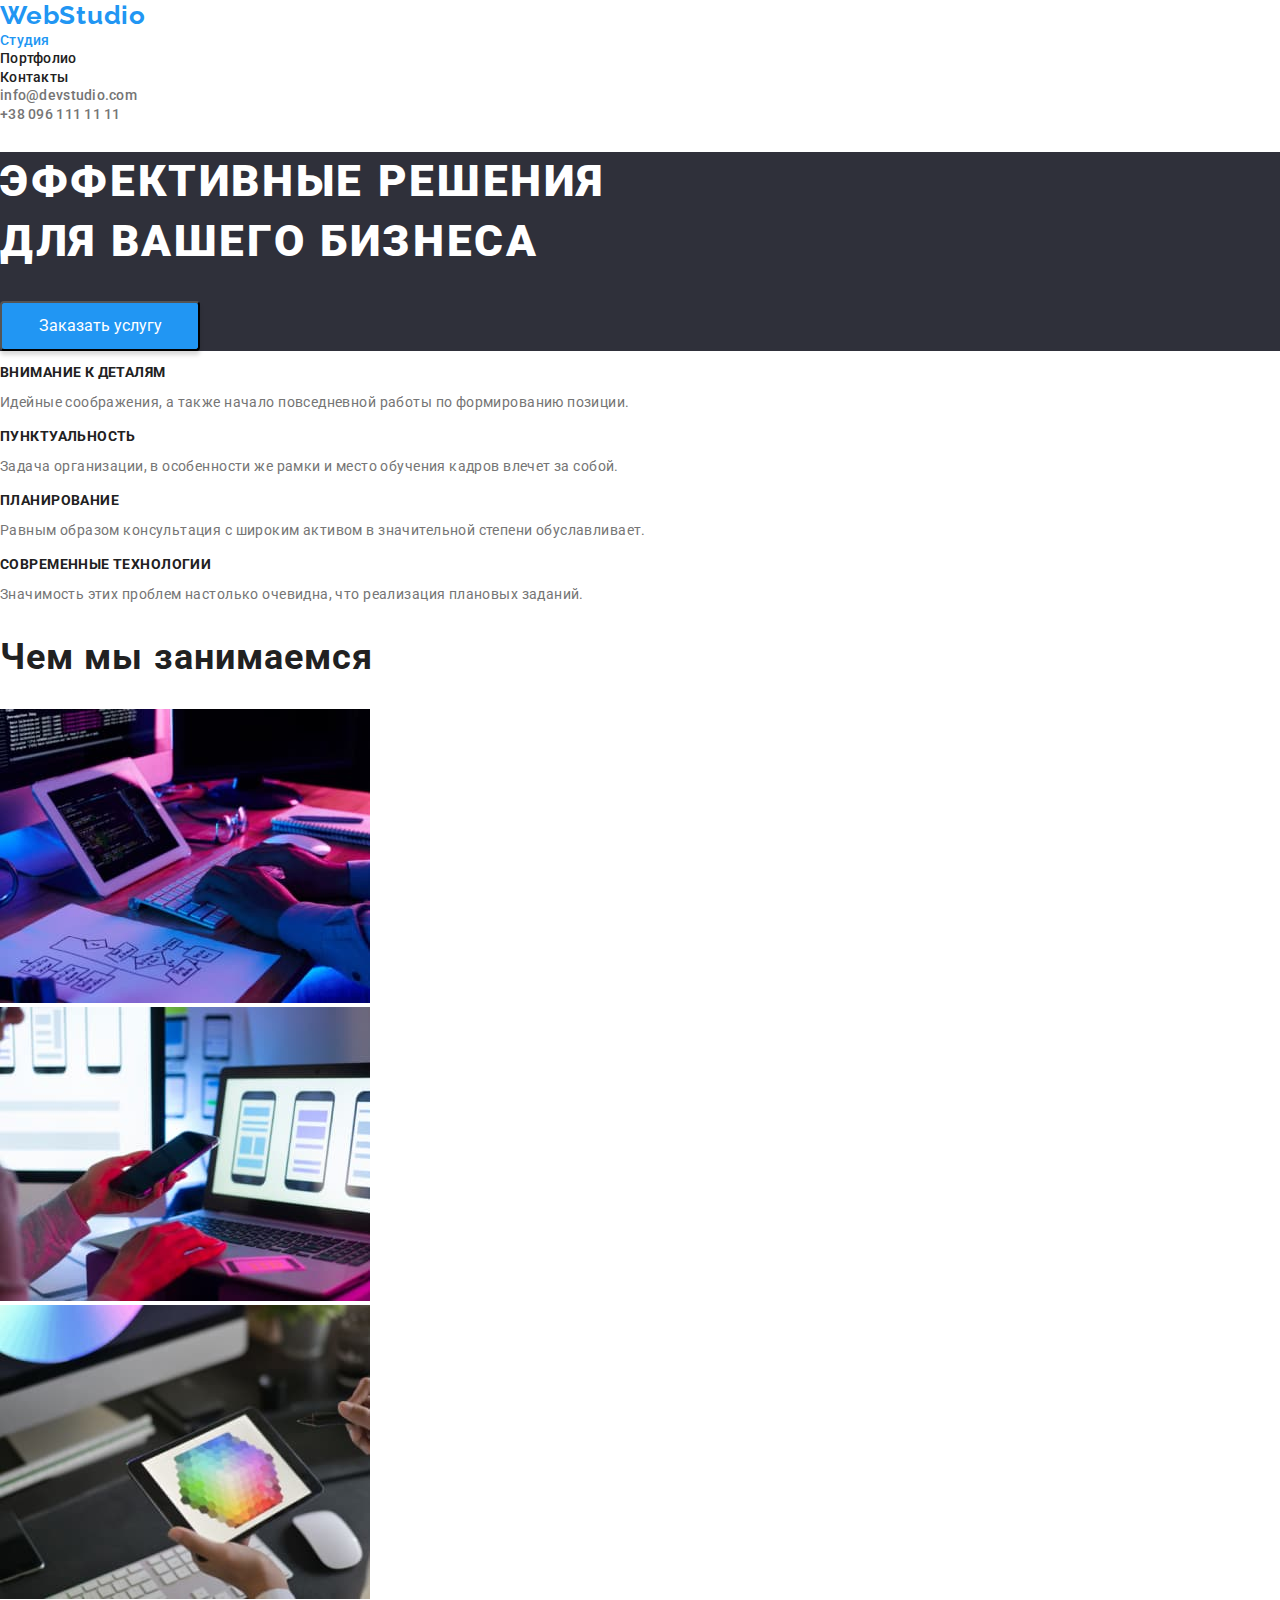
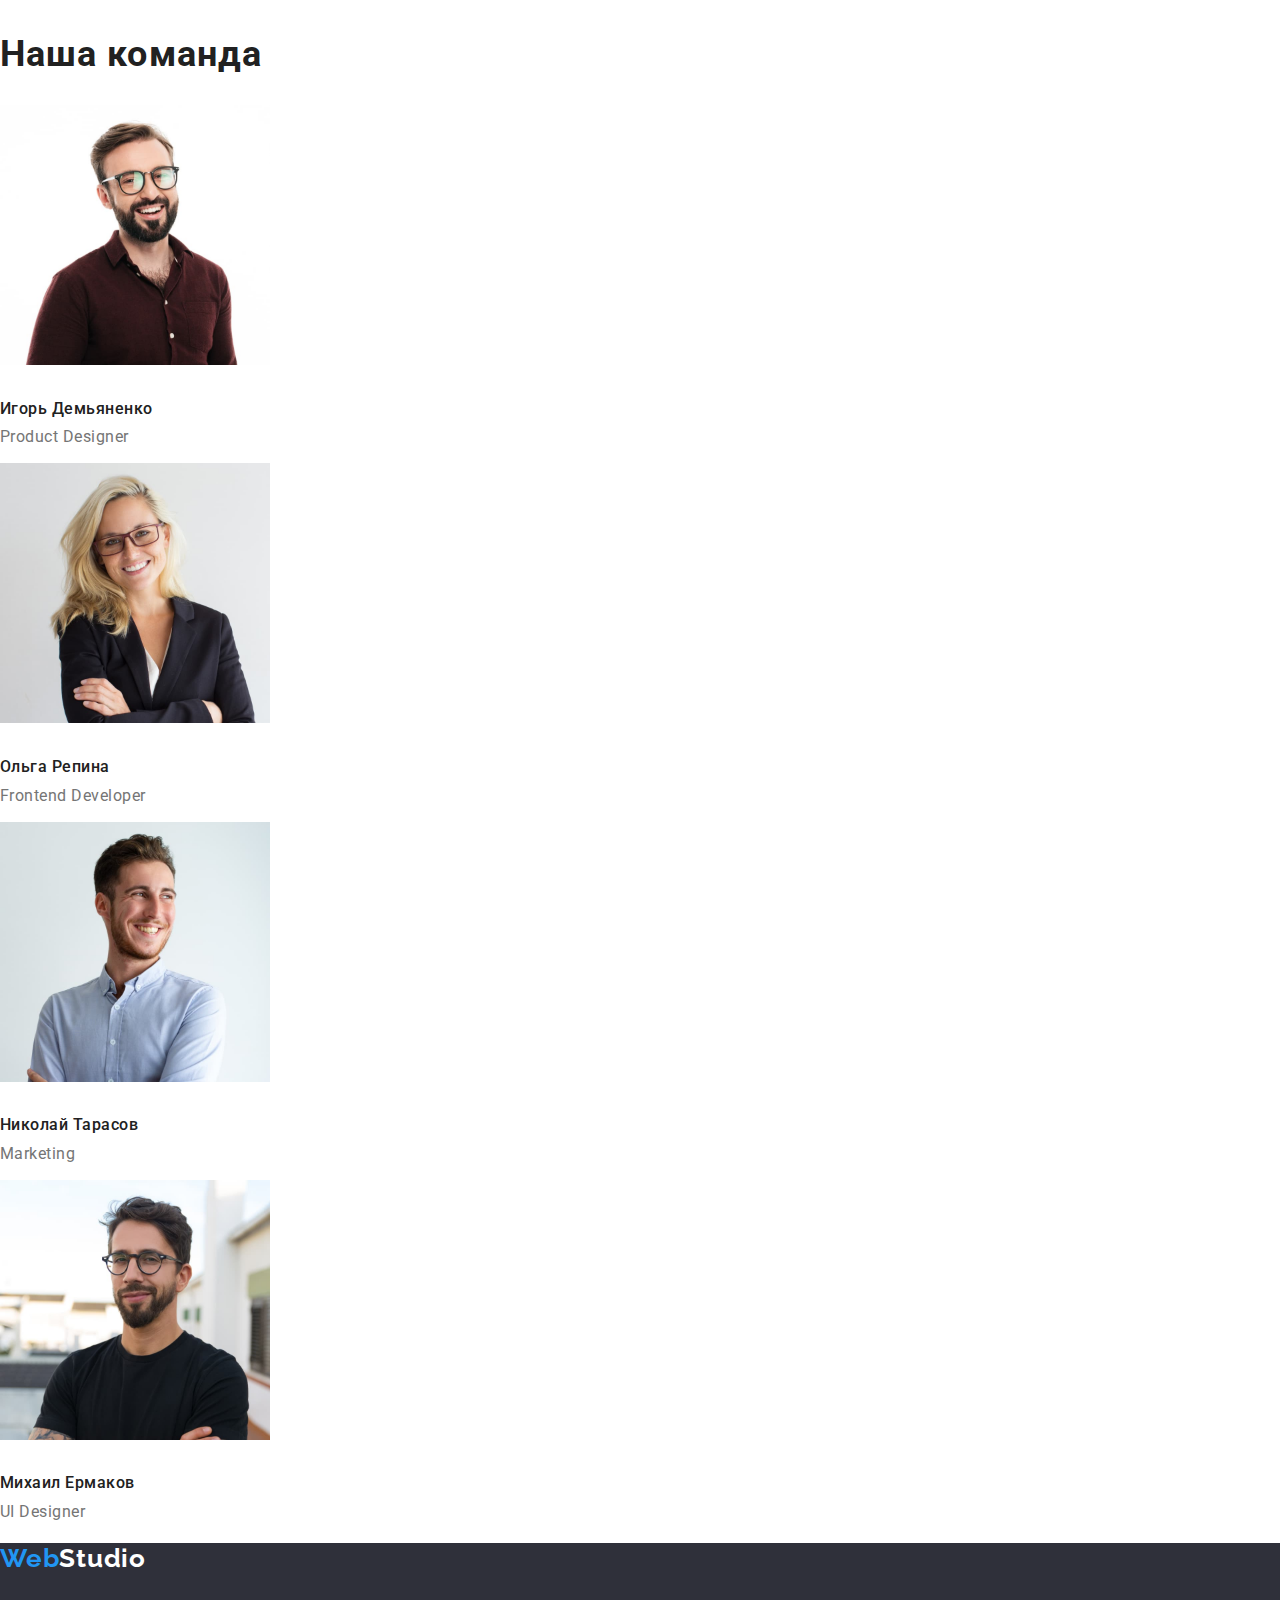
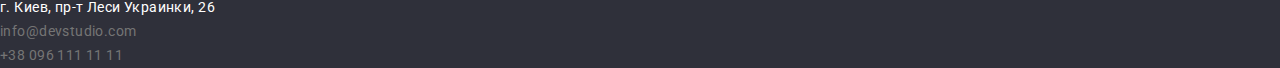
==== index.html @ 10989d40 "Копія роботи з hw-02" ====
<!DOCTYPE html>
<html lang="en">
<head>
    <meta charset="UTF-8">
    <meta http-equiv="X-UA-Compatible" content="IE=edge">
    <meta name="viewport" content="width=device-width, initial-scale=1.0">

    <title>Студія</title>
        <!-- Підключення стилів для нормалізації для всіх браузерів -->
    <link rel="stylesheet" href="https://cdnjs.cloudflare.com/ajax/libs/modern-normalize/1.1.0/modern-normalize.min.css">
        <!-- Підключення шрифтів -->
    <link rel="preconnect" href="https://fonts.googleapis.com">
    <link rel="preconnect" href="https://fonts.gstatic.com" crossorigin>
    <link href="https://fonts.googleapis.com/css2?family=Raleway:wght@700&family=Roboto:wght@400;500;700;900&display=swap"
        rel="stylesheet">
         <!-- Підключення стилів -->
    <link rel="stylesheet" href="./css/style.css">
</head>

<body>

    <header>
    <a href="#" class="logo"><span class="header-logo-decor">Web</span>Studio</a>
        <nav class="nav">
            <ul>
                <li><a href="./index.html" class="nav-link nav-link-active">Студия</a></li>
                <li><a href="./portfolio.html" class="nav-link">Портфолио</a></li>
                <li><a href="#" class="nav-link">Контакты</a></li>
            </ul>
        </nav>

        <ul class="contacts">
            <li><a href="mailto:info@devstudio.com" class="contacts-contact">info@devstudio.com</a></li>
            <li><a href="tel:+380961111111" class="contacts-contact">+38 096 111 11 11</a></li>
        </ul>
    </header>
    
    <main>
        <section class="baner">
            <h1 class="baner-title">Эффективные решения <br>для вашего бизнеса</h1>
            <button type="button" class="baner-button">Заказать услугу</button>
        </section>
        <section class="skills">
            <h2 class="none">Skills</h2>
            <ul>
                <li>
                    <h3 class="skills-title">Внимание к деталям</h3>
                    <p  class="skills-text">Идейные соображения, а также начало повседневной работы по формированию позиции.</p>
                </li>
                <li>
                    <h3 class="skills-title">Пунктуальность</h3>
                    <p class="skills-text">Задача организации, в особенности же рамки и место обучения кадров влечет за собой.</p>
                </li>
                <li>
                    <h3 class="skills-title">Планирование</h3>
                    <p class="skills-text">Равным образом консультация с широким активом в значительной степени обуславливает.</p>
                </li>
                <li>
                    <h3 class="skills-title">Современные технологии</h3>
                    <p class="skills-text">Значимость этих проблем настолько очевидна, что реализация плановых заданий.</p>
                </li>
            </ul>
        </section>
        <section class="what-we-do">
            <h2 class="what-we-do-title">Чем мы занимаемся</h2>
            <ul>
                <li class="what-we-do-img"><img src="images/index/programing.jpg" alt="Людина програмує за комп'ютером" width="370" /></li>
                <li class="what-we-do-img"><img src="images//index/computer.jpg" alt="Програмування за ноутбуком" width="370" /></li>
                <li class="what-we-do-img"><img src="images//index/draw.jpg" alt="Планшет" width="370" /></li>
            </ul>
        </section>
        <section class="we">
            <h2 class="we-title">Наша команда</h2>
            <ul>
                <li>
                        <img src="images//index/demyanenko.jpg" alt="Игорь Демьяненко" width="270" class="we-img"/>
                        <h3 class="we-name">Игорь Демьяненко</h3>
                        <p class="we-proffesion">Product Designer</p>
                </li>
                <li>
                        <img src="images//index/repina.jpg" alt="Ольга Репина" width="270" class="we-img"/>
                        <h3 class="we-name">Ольга Репина</h3>
                        <p class="we-proffesion">Frontend Developer</p>
                </li>
                <li>
                        <img src="images//index/tarasov.jpg" alt="Николай Тарасов" width="270" class="we-img"/>
                        <h3 class="we-name">Николай Тарасов</h3>
                        <p class="we-proffesion">Marketing</p>
                </li>
                <li>
                        <img src="images//index/yarmakov.jpg" alt="Михаил Ермаков" width="270" class="we-img"/>
                        <h3 class="we-name">Михаил Ермаков</h3>
                        <p class="we-proffesion">UI Designer</p>
                </li>
            </ul>
        </section>
    </main>

    <footer>
          <h2 class="footer-logo"><span class="footer-logo-decor">Web</span>Studio</h2>
        <address class="address">
            <ul>
                <li><a href="#" class="address-post">г. Киев, пр-т Леси Украинки, 26</a></li>
                <li><a href="mailto:info@devstudio.com" class="address-email">info@devstudio.com</a></li>
                <li><a href="tel:+380961111111" class="address-tel">+38 096 111 11 11</a></li>
            </ul>
        </address>
    </footer>

</body>

</html>
---- css/style.css ----
/* Загальні налуштування для всієї сторінки */
:root {
  --text-color: #212121;
  --hover-color: #2196f3;
  --second-color: #757575;
  --background-color: #2f303a;
  --wait: #ffffff;
  --buttom-color: #f5f4fa;
}

ul {
  padding: 0;
  margin: 0px;
}

li {
  list-style-type: none;
}

body {
  font-family: Roboto;
  color: var(--text-color);
}

/* header */

.logo {
  text-decoration: none;
  font-family: Raleway;
  font-size: 26px;
  font-weight: 700;
  line-height: 1.19;
  letter-spacing: 0.03em;
  color: var(--text-color);
}

.header-logo-decor {
  color: var(--hover-color);
}

.logo:hover,
:focus {
  color: var(--hover-color);
}

.nav-link {
  text-decoration: none;
  font-weight: 500;
  font-size: 14px;
  line-height: 1.14;
  color: var(--text-color);
  letter-spacing: 0.02em;
}

.nav-link:hover,
:focus {
  color: var(--hover-color);
}

.nav-link-active {
  color: var(--hover-color);
}

.contacts-contact {
  text-decoration: none;
  font-weight: 500;
  font-size: 14px;
  line-height: 1.14;
  color: var(--second-color);
  letter-spacing: 0.02em;
}

.contacts-contact:hover {
  color: var(--hover-color);
}

.contacts-contact:focus {
  color: var(--hover-color);
}

/* section baner */
.baner-title {
  color: var(--wait);
  background-color: var(--background-color);
  font-weight: 900;
  font-size: 44px;
  line-height: 1.36;
  letter-spacing: 0.06em;
  text-transform: uppercase;
}

.baner {
  background-color: var(--background-color);
}

.baner-button {
  font-family: roboto;
  background-color: var(--hover-color);
  color: var(--wait);
  width: 200px;
  height: 50px;
  box-shadow: 0px 4px 4px rgba(0, 0, 0, 0.15);
  border-radius: 4px;
  cursor: pointer;
}

.baner-button:hover,
:focus {
  color: var(--second-color);
}

/* section skills */

/* ЗГОДОМ ТРЕБА ЗАМІНИТИ!!!! */
.none {
  display: none;
}

.skills-title {
  margin-bottom: 10px;
  font-weight: 700;
  font-size: 14px;
  line-height: 1.14;
  color: var(--text-color-color);
  letter-spacing: 0.03em;
  text-transform: uppercase;
}

.skills-text {
  margin-top: 0px;
  font-weight: normal;
  font-size: 14px;
  line-height: 1.71;
  letter-spacing: 0.03em;
  color: var(--second-color);
}

/* section what-we-do */
.what-we-do-title {
  font-weight: 700;
  font-size: 36px;
  line-height: 1.16;
  letter-spacing: 0.03em;
}

/* section we */
.we-title {
  font-weight: 700;
  font-size: 36px;
  line-height: 1.16;
  letter-spacing: 0.03em;
}

.we-img {
  margin-bottom: 30px;
}

.we-name {
  margin-top: 0;
  margin-bottom: 10px;
  font-weight: 500;
  font-size: 16px;
  line-height: 1.18;
  letter-spacing: 0.03em;
  color: var(--text-color);
}

.we-proffesion {
  margin-top: 0;
  font-size: 16px;
  line-height: 1.18;
  letter-spacing: 0.03em;
  color: var(--second-color);
}

/* footer для всіх сторінок*/
footer {
  background-color: var(--background-color);
}
.footer-logo {
  color: var(--wait);
  font-family: Raleway;
  font-weight: 700;
  font-size: 26px;
  line-height: 1.19;
  letter-spacing: 0.03em;
}

.footer-logo-decor {
  color: var(--hover-color);
}

.address-post {
  font-style: normal;
  text-decoration: none;
  font-size: 14px;
  line-height: 1.71;
  letter-spacing: 0.03em;
  color: var(--wait);
}

.address-email,
.address-tel {
  font-style: normal;
  text-decoration: none;
  font-weight: normal;
  font-size: 14px;
  line-height: 1.71;
  letter-spacing: 0.03em;
  color: var(--second-color);
}

.address-email:hover,
.address-tel:hover,
.address-post:hover {
  color: var(--hover-color);
}

.address-email:focus,
.address-tel:focus,
.address-post:focus {
  color: var(--hover-color);
}

/* СТОРІНКА PORTFOLIO */

/* section buttons */
.buttons-button {
  border: 0;
  background-color: var(--buttom-color);
  border-radius: 4px;
  cursor: pointer;
  font-weight: 500;
  font-size: 16px;
  line-height: 1.62;
  letter-spacing: 0.03em;
}

.buttons-button:hover,
:focus {
  background-color: var(--hover-color);
  color: var(--wait);
}

/* section exemples*/
.exemples-title {
  font-weight: 700;
  font-size: 18px;
  line-height: 2;
  letter-spacing: 0.06em;
  color: var(--text-color);
}

.exempel-type {
  font-size: 16px;
  line-height: 1.87;
  letter-spacing: 0.03em;
  color: var(--second-color);
}
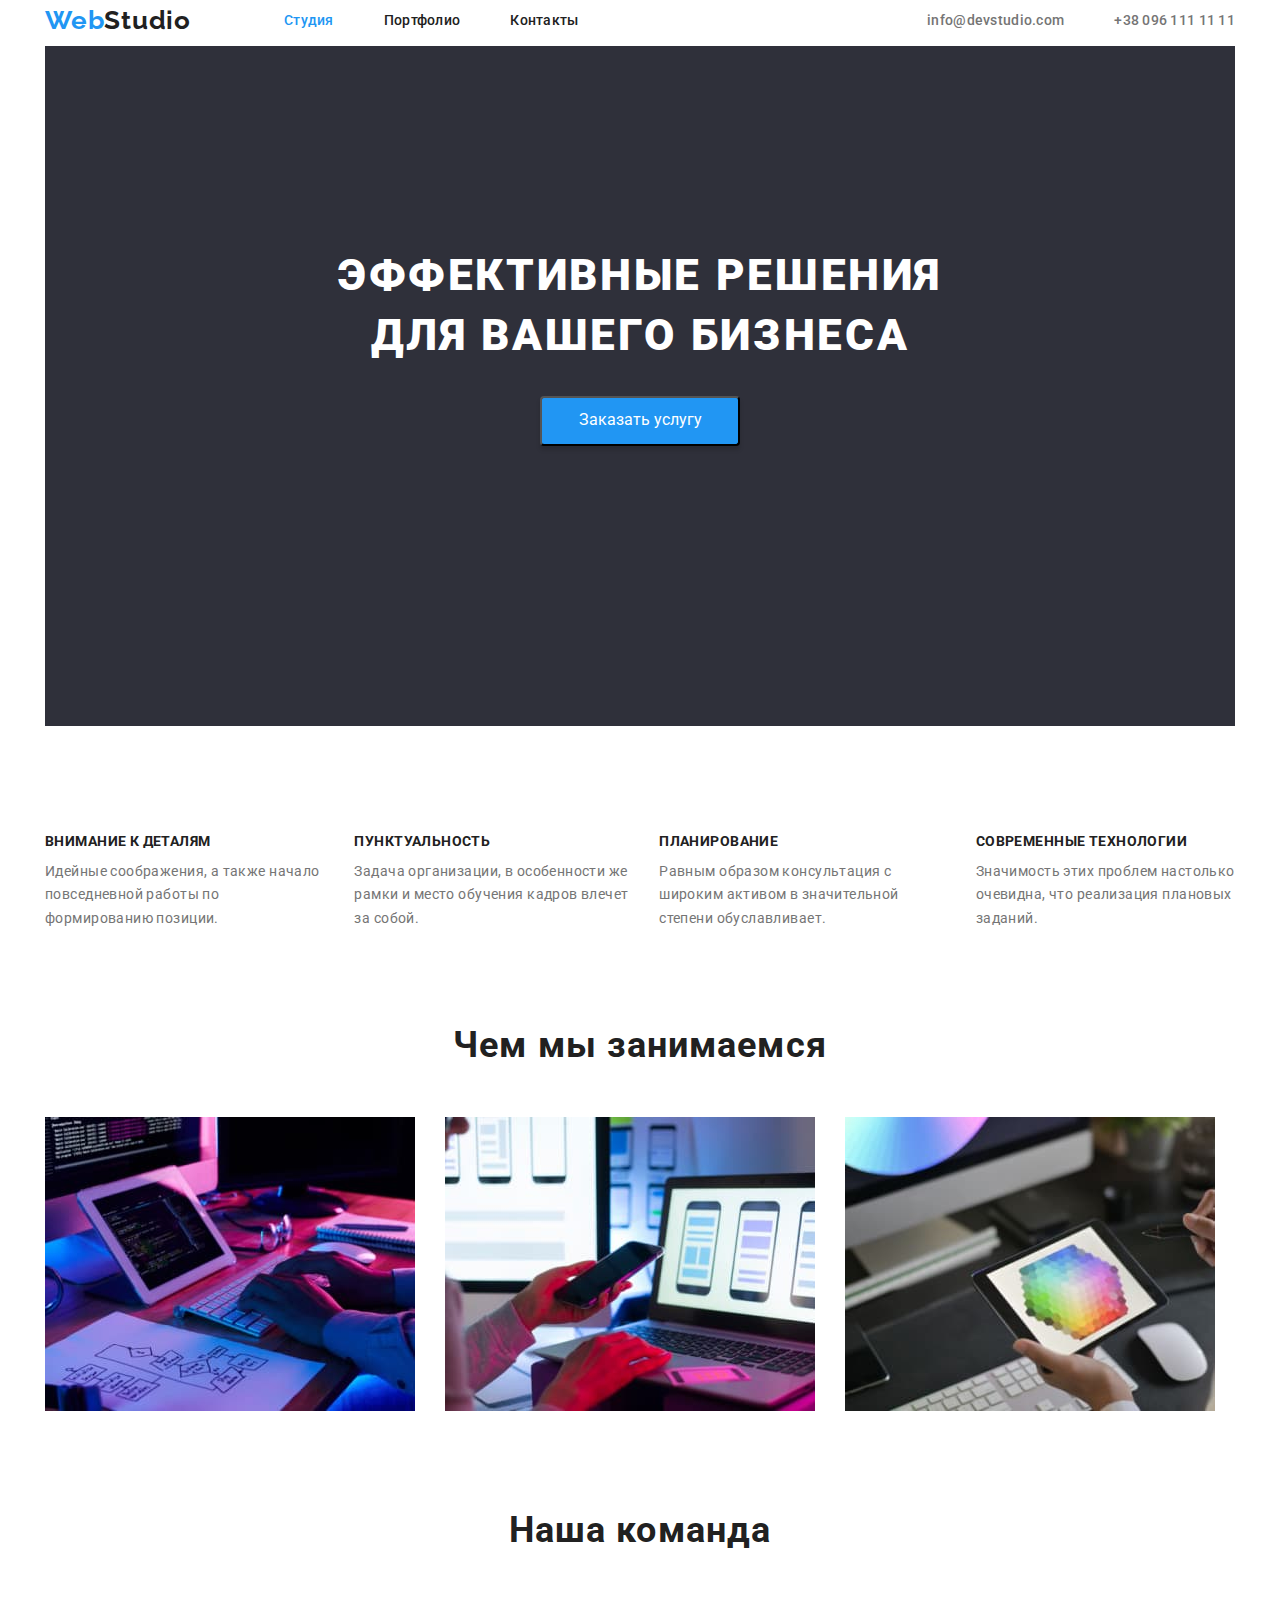
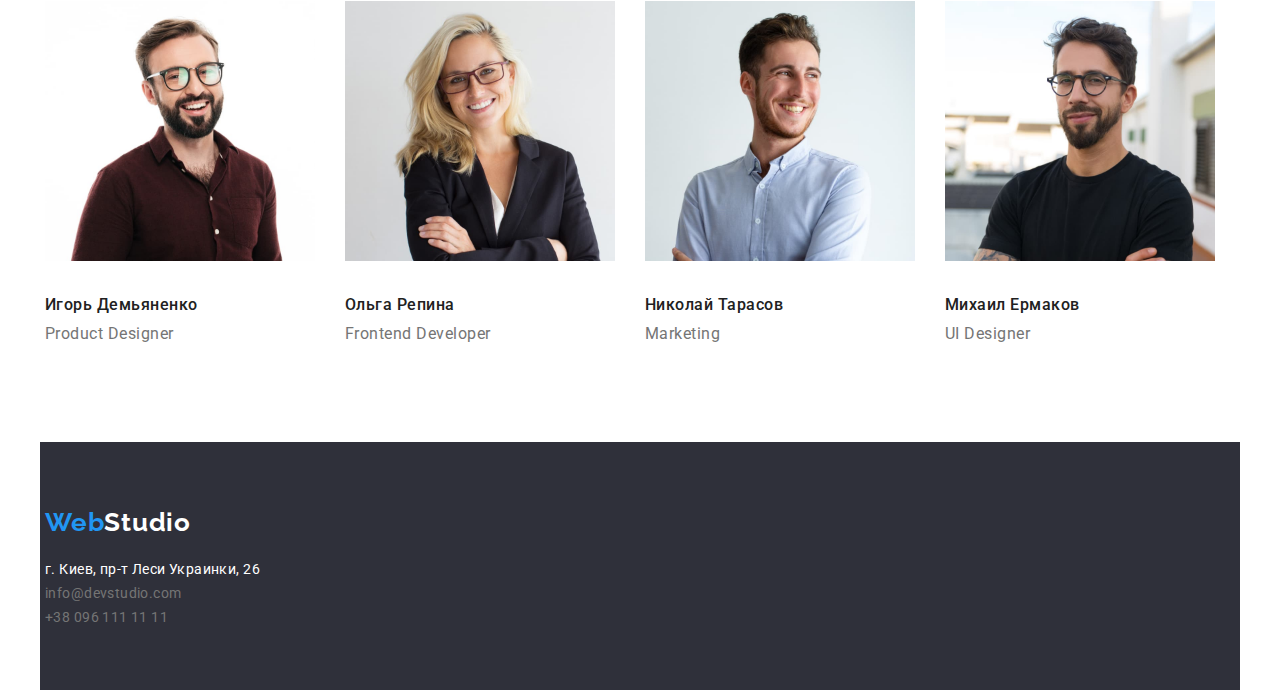
==== commit 9fecfacc: "Блочна модель" ====
--- a/index.html
+++ b/index.html
@@ -20,42 +20,51 @@
 <body>
 
     <header>
-    <a href="#" class="logo"><span class="header-logo-decor">Web</span>Studio</a>
-        <nav class="nav">
-            <ul>
-                <li><a href="./index.html" class="nav-link nav-link-active">Студия</a></li>
-                <li><a href="./portfolio.html" class="nav-link">Портфолио</a></li>
-                <li><a href="#" class="nav-link">Контакты</a></li>
+        <div class="conteiner-nav conteiner">
+
+            <a href="#" class="logo"><span class="header-logo-decor">Web</span>Studio</a>
+        
+            <nav class="nav">
+                <ul class="nav-list">
+                    <li class="nav-list-item"><a href="./index.html" class="nav-link nav-link-active">Студия</a></li>
+                    <li class="nav-list-item"><a href="./portfolio.html" class="nav-link">Портфолио</a></li>
+                    <li class="nav-list-item"><a href="#" class="nav-link">Контакты</a></li>
+                </ul>
+            </nav>
+            
+            <ul class="contacts">
+                <li class="item"><a href="mailto:info@devstudio.com" class="contacts-contact">info@devstudio.com</a></li>
+                <li class="item"><a href="tel:+380961111111" class="contacts-contact">+38 096 111 11 11</a></li>
             </ul>
-        </nav>
 
-        <ul class="contacts">
-            <li><a href="mailto:info@devstudio.com" class="contacts-contact">info@devstudio.com</a></li>
-            <li><a href="tel:+380961111111" class="contacts-contact">+38 096 111 11 11</a></li>
-        </ul>
+        </div>
     </header>
     
-    <main>
+    <main class="conteiner">
         <section class="baner">
-            <h1 class="baner-title">Эффективные решения <br>для вашего бизнеса</h1>
-            <button type="button" class="baner-button">Заказать услугу</button>
+
+            <div class="baner-conteiner">
+                <h1 class="baner-title">Эффективные решения <br>для вашего бизнеса</h1>
+                <button type="button" class="baner-button">Заказать услугу</button>
+            </div>
+            
         </section>
         <section class="skills">
             <h2 class="none">Skills</h2>
-            <ul>
-                <li>
+            <ul class="skills-list">
+                <li class="skills-item">
                     <h3 class="skills-title">Внимание к деталям</h3>
                     <p  class="skills-text">Идейные соображения, а также начало повседневной работы по формированию позиции.</p>
                 </li>
-                <li>
+                <li class="skills-item">
                     <h3 class="skills-title">Пунктуальность</h3>
                     <p class="skills-text">Задача организации, в особенности же рамки и место обучения кадров влечет за собой.</p>
                 </li>
-                <li>
+                <li class="skills-item">
                     <h3 class="skills-title">Планирование</h3>
                     <p class="skills-text">Равным образом консультация с широким активом в значительной степени обуславливает.</p>
                 </li>
-                <li>
+                <li class="skills-item">
                     <h3 class="skills-title">Современные технологии</h3>
                     <p class="skills-text">Значимость этих проблем настолько очевидна, что реализация плановых заданий.</p>
                 </li>
@@ -63,7 +72,7 @@
         </section>
         <section class="what-we-do">
             <h2 class="what-we-do-title">Чем мы занимаемся</h2>
-            <ul>
+            <ul class="what-we-do-list">
                 <li class="what-we-do-img"><img src="images/index/programing.jpg" alt="Людина програмує за комп'ютером" width="370" /></li>
                 <li class="what-we-do-img"><img src="images//index/computer.jpg" alt="Програмування за ноутбуком" width="370" /></li>
                 <li class="what-we-do-img"><img src="images//index/draw.jpg" alt="Планшет" width="370" /></li>
@@ -71,23 +80,23 @@
         </section>
         <section class="we">
             <h2 class="we-title">Наша команда</h2>
-            <ul>
-                <li>
+            <ul class="we-list">
+                <li class="we-list-item">
                         <img src="images//index/demyanenko.jpg" alt="Игорь Демьяненко" width="270" class="we-img"/>
                         <h3 class="we-name">Игорь Демьяненко</h3>
                         <p class="we-proffesion">Product Designer</p>
                 </li>
-                <li>
+                <li class="we-list-item">
                         <img src="images//index/repina.jpg" alt="Ольга Репина" width="270" class="we-img"/>
                         <h3 class="we-name">Ольга Репина</h3>
                         <p class="we-proffesion">Frontend Developer</p>
                 </li>
-                <li>
+                <li class="we-list-item">
                         <img src="images//index/tarasov.jpg" alt="Николай Тарасов" width="270" class="we-img"/>
                         <h3 class="we-name">Николай Тарасов</h3>
                         <p class="we-proffesion">Marketing</p>
                 </li>
-                <li>
+                <li class="we-list-item">
                         <img src="images//index/yarmakov.jpg" alt="Михаил Ермаков" width="270" class="we-img"/>
                         <h3 class="we-name">Михаил Ермаков</h3>
                         <p class="we-proffesion">UI Designer</p>
@@ -97,14 +106,16 @@
     </main>
 
     <footer>
-          <h2 class="footer-logo"><span class="footer-logo-decor">Web</span>Studio</h2>
-        <address class="address">
-            <ul>
-                <li><a href="#" class="address-post">г. Киев, пр-т Леси Украинки, 26</a></li>
-                <li><a href="mailto:info@devstudio.com" class="address-email">info@devstudio.com</a></li>
-                <li><a href="tel:+380961111111" class="address-tel">+38 096 111 11 11</a></li>
-            </ul>
-        </address>
+        <div class="footer conteiner">
+            <h2 class="footer-logo"><span class="footer-logo-decor">Web</span>Studio</h2>
+            <address class="address">
+                <ul>
+                    <li><a href="#" class="address-post">г. Киев, пр-т Леси Украинки, 26</a></li>
+                    <li><a href="mailto:info@devstudio.com" class="address-email">info@devstudio.com</a></li>
+                    <li><a href="tel:+380961111111" class="address-tel">+38 096 111 11 11</a></li>
+                </ul>
+            </address>
+        </div>
     </footer>
 
 </body>
--- a/css/style.css
+++ b/css/style.css
@@ -18,19 +18,42 @@
 }
 
 body {
-  font-family: Roboto;
-  color: var(--text-color);
+  font-family: "Roboto";
+  color: var(--text-color);
+}
+
+h1,
+h2,
+h2,
+p,
+ul,
+a {
+  margin: 0;
+  padding: 0;
+}
+
+.conteiner {
+  max-width: 1200px;
+  padding: 5px;
+  margin-left: auto;
+  margin-right: auto;
 }
 
 /* header */
 
+.conteiner-nav {
+  display: flex;
+  align-items: center;
+}
+
 .logo {
   text-decoration: none;
-  font-family: Raleway;
+  font-family: "Raleway";
   font-size: 26px;
   font-weight: 700;
   line-height: 1.19;
   letter-spacing: 0.03em;
+
   color: var(--text-color);
 }
 
@@ -43,17 +66,27 @@
   color: var(--hover-color);
 }
 
+.nav-list {
+  display: flex;
+  margin-left: 93px;
+}
+
+.nav-list-item + .nav-list-item {
+  margin-left: 50px;
+}
+
 .nav-link {
   text-decoration: none;
   font-weight: 500;
   font-size: 14px;
   line-height: 1.14;
-  color: var(--text-color);
   letter-spacing: 0.02em;
+  color: var(--text-color);
 }
 
 .nav-link:hover,
 :focus {
+  /* background-color: var(--hover-color); */
   color: var(--hover-color);
 }
 
@@ -61,6 +94,15 @@
   color: var(--hover-color);
 }
 
+.contacts {
+  display: flex;
+  margin-left: auto;
+}
+
+.contacts .item + .item {
+  margin-left: 50px;
+}
+
 .contacts-contact {
   text-decoration: none;
   font-weight: 500;
@@ -70,16 +112,27 @@
   letter-spacing: 0.02em;
 }
 
-.contacts-contact:hover {
-  color: var(--hover-color);
-}
-
-.contacts-contact:focus {
+.contacts-contact:hover,
+:focus {
   color: var(--hover-color);
 }
 
 /* section baner */
+
+.baner {
+  background-color: var(--background-color);
+  text-align: center;
+}
+
+.baner-conteiner {
+  justify-content: center;
+  padding-top: 200px;
+  padding-bottom: 280px;
+}
+
 .baner-title {
+  margin-bottom: 30px;
+
   color: var(--wait);
   background-color: var(--background-color);
   font-weight: 900;
@@ -89,16 +142,14 @@
   text-transform: uppercase;
 }
 
-.baner {
-  background-color: var(--background-color);
-}
-
 .baner-button {
+  width: 200px;
+  height: 50px;
+
   font-family: roboto;
   background-color: var(--hover-color);
   color: var(--wait);
-  width: 200px;
-  height: 50px;
+
   box-shadow: 0px 4px 4px rgba(0, 0, 0, 0.15);
   border-radius: 4px;
   cursor: pointer;
@@ -116,6 +167,18 @@
   display: none;
 }
 
+.skills-list {
+  display: flex;
+  padding-top: 94px;
+  padding-bottom: 94px;
+
+  justify-content: center;
+}
+
+.skills-item + .skills-item {
+  margin-left: 30px;
+}
+
 .skills-title {
   margin-bottom: 10px;
   font-weight: 700;
@@ -136,7 +199,22 @@
 }
 
 /* section what-we-do */
+.what-we-do {
+  padding-bottom: 94px;
+}
+
+.what-we-do-list {
+  display: flex;
+}
+
+.what-we-do-img + .what-we-do-img {
+  margin-left: 30px;
+}
+
 .what-we-do-title {
+  text-align: center;
+  margin-bottom: 50px;
+
   font-weight: 700;
   font-size: 36px;
   line-height: 1.16;
@@ -144,14 +222,28 @@
 }
 
 /* section we */
+
 .we-title {
   font-weight: 700;
   font-size: 36px;
   line-height: 1.16;
   letter-spacing: 0.03em;
+  text-align: center;
+
+  margin-bottom: 50px;
+}
+
+.we-list {
+  display: flex;
+  padding-bottom: 94px;
+}
+
+.we-list-item + .we-list-item {
+  margin-left: 30px;
 }
 
 .we-img {
+  width: 270px;
   margin-bottom: 30px;
 }
 
@@ -174,8 +266,9 @@
 }
 
 /* footer для всіх сторінок*/
-footer {
+.footer {
   background-color: var(--background-color);
+  padding-bottom: 60px;
 }
 .footer-logo {
   color: var(--wait);
@@ -184,6 +277,9 @@
   font-size: 26px;
   line-height: 1.19;
   letter-spacing: 0.03em;
+
+  margin-top: 60px;
+  margin-bottom: 20px;
 }
 
 .footer-logo-decor {
@@ -211,20 +307,18 @@
 }
 
 .address-email:hover,
+:focus,
 .address-tel:hover,
-.address-post:hover {
-  color: var(--hover-color);
-}
-
-.address-email:focus,
-.address-tel:focus,
-.address-post:focus {
+:focus,
+.address-post:hover,
+:focus {
   color: var(--hover-color);
 }
 
 /* СТОРІНКА PORTFOLIO */
 
 /* section buttons */
+
 .buttons-button {
   border: 0;
   background-color: var(--buttom-color);
@@ -242,6 +336,17 @@
   color: var(--wait);
 }
 
+.buttons-list {
+  display: flex;
+  justify-content: center;
+  padding-top: 94px;
+  padding-bottom: 94px;
+}
+
+.button-item + .button-item {
+  margin-left: 8px;
+}
+
 /* section exemples*/
 .exemples-title {
   font-weight: 700;
@@ -251,9 +356,24 @@
   color: var(--text-color);
 }
 
+.exemples-list {
+  display: flex;
+  flex-wrap: wrap;
+  margin-left: -30px;
+  margin-top: -30px;
+  list-style: none;
+  padding: 0;
+}
+
 .exempel-type {
   font-size: 16px;
   line-height: 1.87;
   letter-spacing: 0.03em;
   color: var(--second-color);
 }
+
+.exemples-item {
+  margin-left: 30px;
+  margin-top: 30px;
+  flex-basis: calc((100% - 90px) / 3);
+}
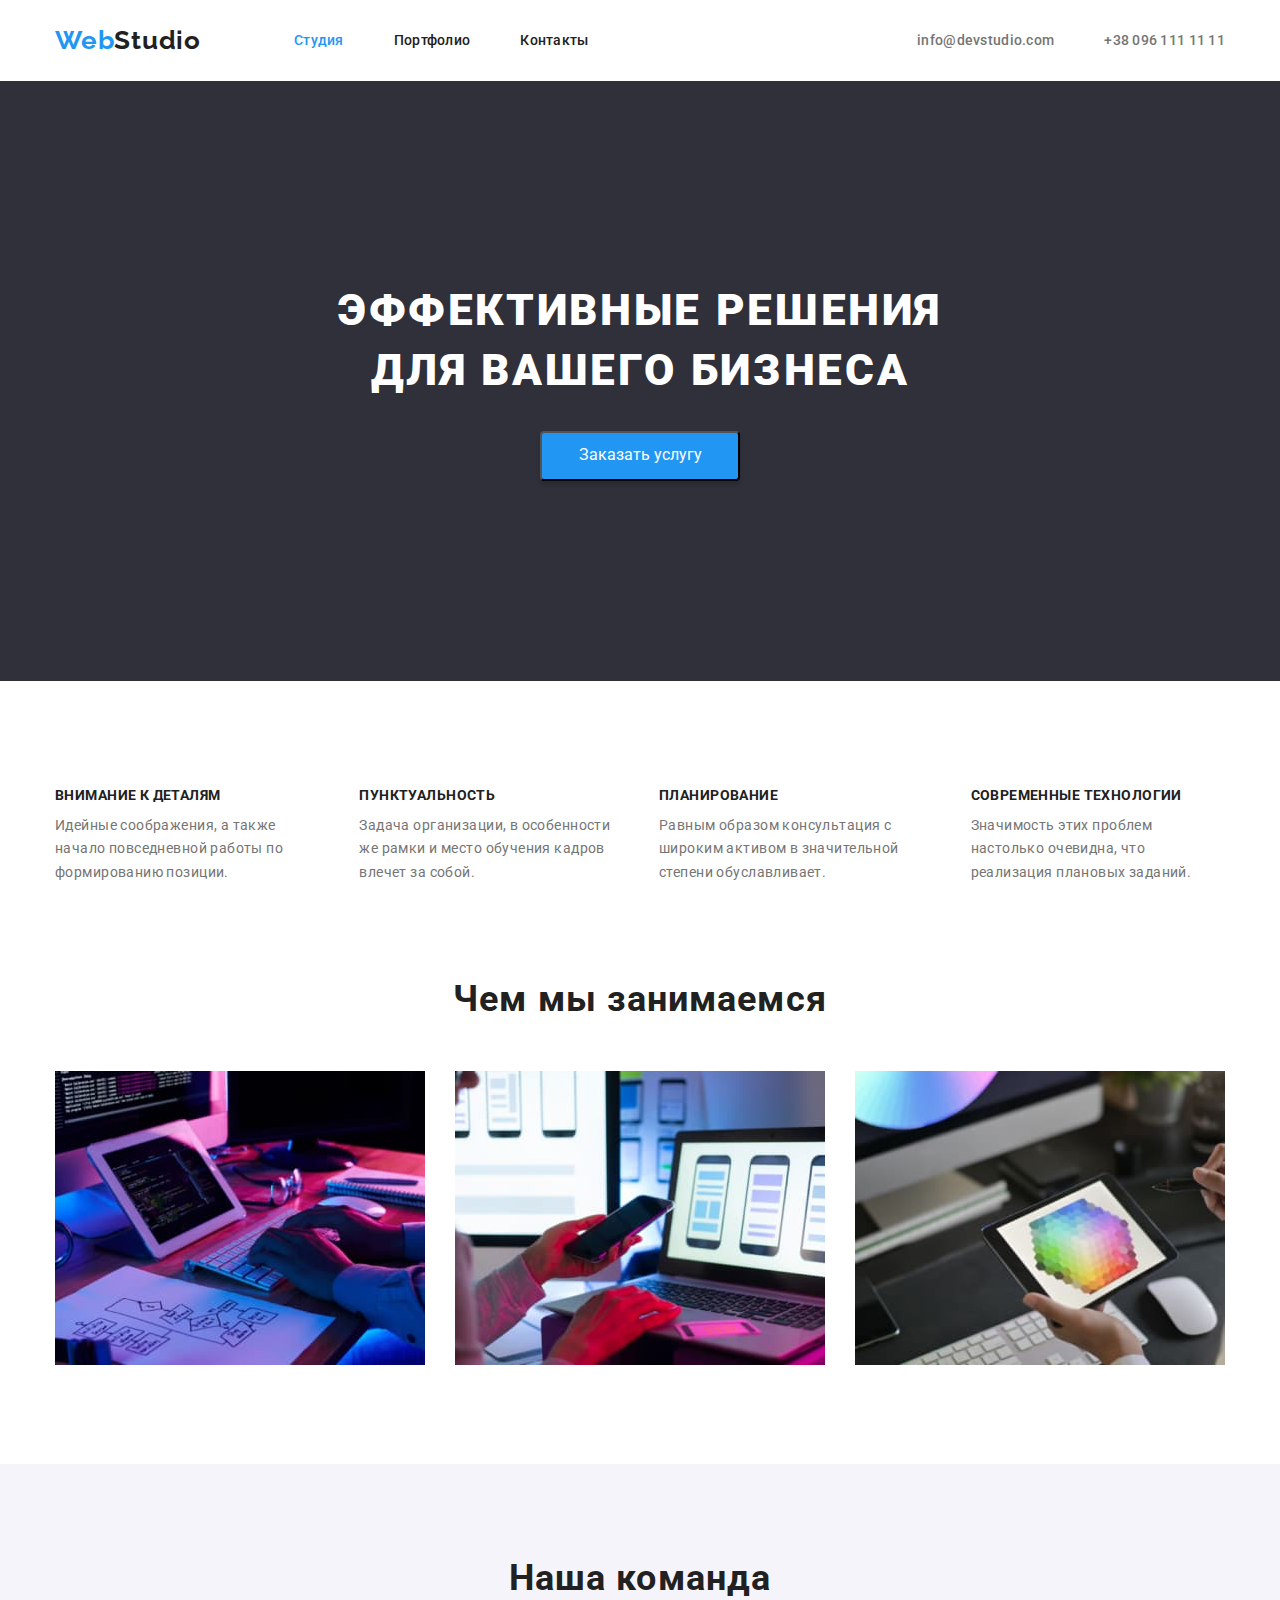
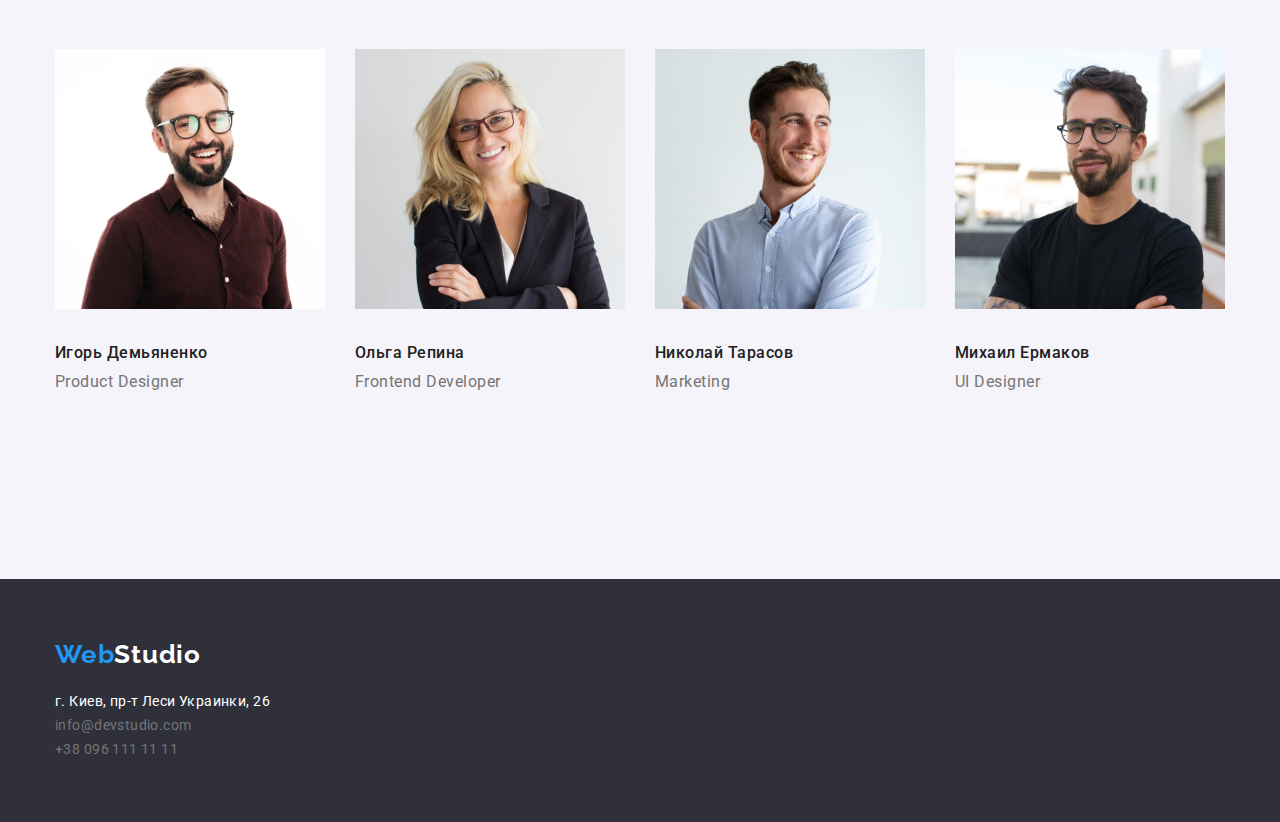
==== commit 710912ba: "Виправлення зауважень" ====
--- a/index.html
+++ b/index.html
@@ -19,103 +19,121 @@
 
 <body>
 
-    <header>
-        <div class="conteiner-nav conteiner">
-
-            <a href="#" class="logo"><span class="header-logo-decor">Web</span>Studio</a>
-        
-            <nav class="nav">
-                <ul class="nav-list">
-                    <li class="nav-list-item"><a href="./index.html" class="nav-link nav-link-active">Студия</a></li>
-                    <li class="nav-list-item"><a href="./portfolio.html" class="nav-link">Портфолио</a></li>
-                    <li class="nav-list-item"><a href="#" class="nav-link">Контакты</a></li>
+    <header class="header">
+       <div class="container">
+            <div class="nav">
+            
+                <a href="#" class="logo"><span class="header-logo-decor">Web</span>Studio</a>
+            
+                <nav class="nav">
+                    <ul class="nav-list">
+                        <li class="nav-list-item"><a href="./index.html" class="nav-link nav-link-active">Студия</a></li>
+                        <li class="nav-list-item"><a href="./portfolio.html" class="nav-link">Портфолио</a></li>
+                        <li class="nav-list-item"><a href="#" class="nav-link">Контакты</a></li>
+                    </ul>
+                </nav>
+            
+                <ul class="contacts">
+                    <li class="item"><a href="mailto:info@devstudio.com" class="contacts-contact">info@devstudio.com</a></li>
+                    <li class="item"><a href="tel:+380961111111" class="contacts-contact">+38 096 111 11 11</a></li>
                 </ul>
-            </nav>
             
-            <ul class="contacts">
-                <li class="item"><a href="mailto:info@devstudio.com" class="contacts-contact">info@devstudio.com</a></li>
-                <li class="item"><a href="tel:+380961111111" class="contacts-contact">+38 096 111 11 11</a></li>
-            </ul>
-
-        </div>
+            </div>
+       </div>
     </header>
     
-    <main class="conteiner">
-        <section class="baner">
-
-            <div class="baner-conteiner">
-                <h1 class="baner-title">Эффективные решения <br>для вашего бизнеса</h1>
-                <button type="button" class="baner-button">Заказать услугу</button>
-            </div>
+    <main>
+        <section class="section baner">
+            
+           <div class="container">
+                <div class="baner-container">
+                    <h1 class="baner-title">Эффективные решения <br>для вашего бизнеса</h1>
+                    <button type="button" class="baner-button">Заказать услугу</button>
+                </div>
+           </div>
             
         </section>
-        <section class="skills">
-            <h2 class="none">Skills</h2>
-            <ul class="skills-list">
-                <li class="skills-item">
-                    <h3 class="skills-title">Внимание к деталям</h3>
-                    <p  class="skills-text">Идейные соображения, а также начало повседневной работы по формированию позиции.</p>
-                </li>
-                <li class="skills-item">
-                    <h3 class="skills-title">Пунктуальность</h3>
-                    <p class="skills-text">Задача организации, в особенности же рамки и место обучения кадров влечет за собой.</p>
-                </li>
-                <li class="skills-item">
-                    <h3 class="skills-title">Планирование</h3>
-                    <p class="skills-text">Равным образом консультация с широким активом в значительной степени обуславливает.</p>
-                </li>
-                <li class="skills-item">
-                    <h3 class="skills-title">Современные технологии</h3>
-                    <p class="skills-text">Значимость этих проблем настолько очевидна, что реализация плановых заданий.</p>
-                </li>
-            </ul>
+
+        <section class="section skills">
+           <div class="container">
+                <h2 class="none">Skills</h2>
+                <ul class="skills-list">
+                    <li class="skills-item">
+                        <h3 class="skills-title">Внимание к деталям</h3>
+                        <p class="skills-text">Идейные соображения, а также начало повседневной работы по формированию позиции.</p>
+                    </li>
+                    <li class="skills-item">
+                        <h3 class="skills-title">Пунктуальность</h3>
+                        <p class="skills-text">Задача организации, в особенности же рамки и место обучения кадров влечет за собой.
+                        </p>
+                    </li>
+                    <li class="skills-item">
+                        <h3 class="skills-title">Планирование</h3>
+                        <p class="skills-text">Равным образом консультация с широким активом в значительной степени обуславливает.
+                        </p>
+                    </li>
+                    <li class="skills-item">
+                        <h3 class="skills-title">Современные технологии</h3>
+                        <p class="skills-text">Значимость этих проблем настолько очевидна, что реализация плановых заданий.</p>
+                    </li>
+                </ul>
+           </div>
         </section>
-        <section class="what-we-do">
-            <h2 class="what-we-do-title">Чем мы занимаемся</h2>
-            <ul class="what-we-do-list">
-                <li class="what-we-do-img"><img src="images/index/programing.jpg" alt="Людина програмує за комп'ютером" width="370" /></li>
-                <li class="what-we-do-img"><img src="images//index/computer.jpg" alt="Програмування за ноутбуком" width="370" /></li>
-                <li class="what-we-do-img"><img src="images//index/draw.jpg" alt="Планшет" width="370" /></li>
-            </ul>
+        <section class="section what-we-do">
+            <div class="container">
+                <h2 class="what-we-do-title">Чем мы занимаемся</h2>
+                <ul class="what-we-do-list">
+                    <li class="what-we-do-img"><img src="images/index/programing.jpg" alt="Людина програмує за комп'ютером"
+                            width="370" /></li>
+                    <li class="what-we-do-img"><img src="images//index/computer.jpg" alt="Програмування за ноутбуком" width="370" />
+                    </li>
+                    <li class="what-we-do-img"><img src="images//index/draw.jpg" alt="Планшет" width="370" /></li>
+                </ul>
+            </div>
         </section>
-        <section class="we">
-            <h2 class="we-title">Наша команда</h2>
-            <ul class="we-list">
-                <li class="we-list-item">
-                        <img src="images//index/demyanenko.jpg" alt="Игорь Демьяненко" width="270" class="we-img"/>
+        <section class="section we">
+            <div class="container">
+                <h2 class="we-title">Наша команда</h2>
+                <ul class="we-list">
+                    <li class="we-list-item">
+                        <img src="images//index/demyanenko.jpg" alt="Игорь Демьяненко" width="270" class="we-img" />
                         <h3 class="we-name">Игорь Демьяненко</h3>
                         <p class="we-proffesion">Product Designer</p>
-                </li>
-                <li class="we-list-item">
-                        <img src="images//index/repina.jpg" alt="Ольга Репина" width="270" class="we-img"/>
+                    </li>
+                    <li class="we-list-item">
+                        <img src="images//index/repina.jpg" alt="Ольга Репина" width="270" class="we-img" />
                         <h3 class="we-name">Ольга Репина</h3>
                         <p class="we-proffesion">Frontend Developer</p>
-                </li>
-                <li class="we-list-item">
-                        <img src="images//index/tarasov.jpg" alt="Николай Тарасов" width="270" class="we-img"/>
+                    </li>
+                    <li class="we-list-item">
+                        <img src="images//index/tarasov.jpg" alt="Николай Тарасов" width="270" class="we-img" />
                         <h3 class="we-name">Николай Тарасов</h3>
                         <p class="we-proffesion">Marketing</p>
-                </li>
-                <li class="we-list-item">
-                        <img src="images//index/yarmakov.jpg" alt="Михаил Ермаков" width="270" class="we-img"/>
+                    </li>
+                    <li class="we-list-item">
+                        <img src="images//index/yarmakov.jpg" alt="Михаил Ермаков" width="270" class="we-img" />
                         <h3 class="we-name">Михаил Ермаков</h3>
                         <p class="we-proffesion">UI Designer</p>
-                </li>
-            </ul>
+                    </li>
+                </ul>
+            </div>
         </section>
+        
     </main>
 
-    <footer>
-        <div class="footer conteiner">
-            <h2 class="footer-logo"><span class="footer-logo-decor">Web</span>Studio</h2>
-            <address class="address">
-                <ul>
+    <footer class="footer">
+
+        <div class="container">
+            <a href="./index.html" class="footer-logo"><span class="footer-logo-decor">Web</span>Studio</a>
+                <address class="address">
+                <ul class="footer-adress-list">
                     <li><a href="#" class="address-post">г. Киев, пр-т Леси Украинки, 26</a></li>
                     <li><a href="mailto:info@devstudio.com" class="address-email">info@devstudio.com</a></li>
                     <li><a href="tel:+380961111111" class="address-tel">+38 096 111 11 11</a></li>
                 </ul>
             </address>
         </div>
+
     </footer>
 
 </body>
--- a/css/style.css
+++ b/css/style.css
@@ -32,16 +32,27 @@
   padding: 0;
 }
 
-.conteiner {
+.container {
   max-width: 1200px;
-  padding: 5px;
+  padding: 0 15px;
   margin-left: auto;
   margin-right: auto;
 }
 
+.section {
+  padding-top: 94px;
+  padding-bottom: 94px;
+  border: ;
+}
+
 /* header */
 
-.conteiner-nav {
+.header {
+  padding-top: 25px;
+  padding-bottom: 25px;
+}
+
+.nav {
   display: flex;
   align-items: center;
 }
@@ -61,9 +72,13 @@
   color: var(--hover-color);
 }
 
-.logo:hover,
-:focus {
-  color: var(--hover-color);
+.logo:hover {
+  color: var(--hover-color);
+}
+
+.logo:focus {
+  color: var(--hover-color);
+  background-color: var(--wait);
 }
 
 .nav-list {
@@ -86,8 +101,8 @@
 
 .nav-link:hover,
 :focus {
-  /* background-color: var(--hover-color); */
-  color: var(--hover-color);
+   color: var(--hover-color);
+    background-color: var(--wait);
 }
 
 .nav-link-active {
@@ -122,12 +137,12 @@
 .baner {
   background-color: var(--background-color);
   text-align: center;
-}
-
-.baner-conteiner {
+  padding-top: 200px;
+  padding-bottom: 200px;
+}
+
+.baner-container {
   justify-content: center;
-  padding-top: 200px;
-  padding-bottom: 280px;
 }
 
 .baner-title {
@@ -164,14 +179,18 @@
 
 /* ЗГОДОМ ТРЕБА ЗАМІНИТИ!!!! */
 .none {
-  display: none;
+  display:position: absolute;
+  width: 1px;
+  height: 1px;
+  margin: -1px;
+  padding: 0;
+  overflow: hidden;
+  border: 0;
+  clip: rect(0 0 0 0);
 }
 
 .skills-list {
   display: flex;
-  padding-top: 94px;
-  padding-bottom: 94px;
-
   justify-content: center;
 }
 
@@ -199,8 +218,10 @@
 }
 
 /* section what-we-do */
+
+
 .what-we-do {
-  padding-bottom: 94px;
+  padding-top: 0px;
 }
 
 .what-we-do-list {
@@ -222,6 +243,10 @@
 }
 
 /* section we */
+
+.we {
+  background-color: var(--buttom-color);
+}
 
 .we-title {
   font-weight: 700;
@@ -268,22 +293,35 @@
 /* footer для всіх сторінок*/
 .footer {
   background-color: var(--background-color);
+  padding-top: 60px;
   padding-bottom: 60px;
 }
 .footer-logo {
+  text-decoration: none;
   color: var(--wait);
   font-family: Raleway;
   font-weight: 700;
   font-size: 26px;
   line-height: 1.19;
   letter-spacing: 0.03em;
-
-  margin-top: 60px;
-  margin-bottom: 20px;
 }
 
 .footer-logo-decor {
   color: var(--hover-color);
+}
+
+.footer-logo:hover {
+  color: var(--hover-color);
+  background-color: var(--second-color);
+}
+
+.footer-logo:focus {
+  color: var(--wait);
+  background-color: var(--second-color);
+}
+
+.footer-adress-list {
+  margin-top: 20px;
 }
 
 .address-post {
@@ -328,6 +366,9 @@
   font-size: 16px;
   line-height: 1.62;
   letter-spacing: 0.03em;
+
+  min-width: 73px;
+  padding: 6px;
 }
 
 .buttons-button:hover,
@@ -339,7 +380,6 @@
 .buttons-list {
   display: flex;
   justify-content: center;
-  padding-top: 94px;
   padding-bottom: 94px;
 }
 
